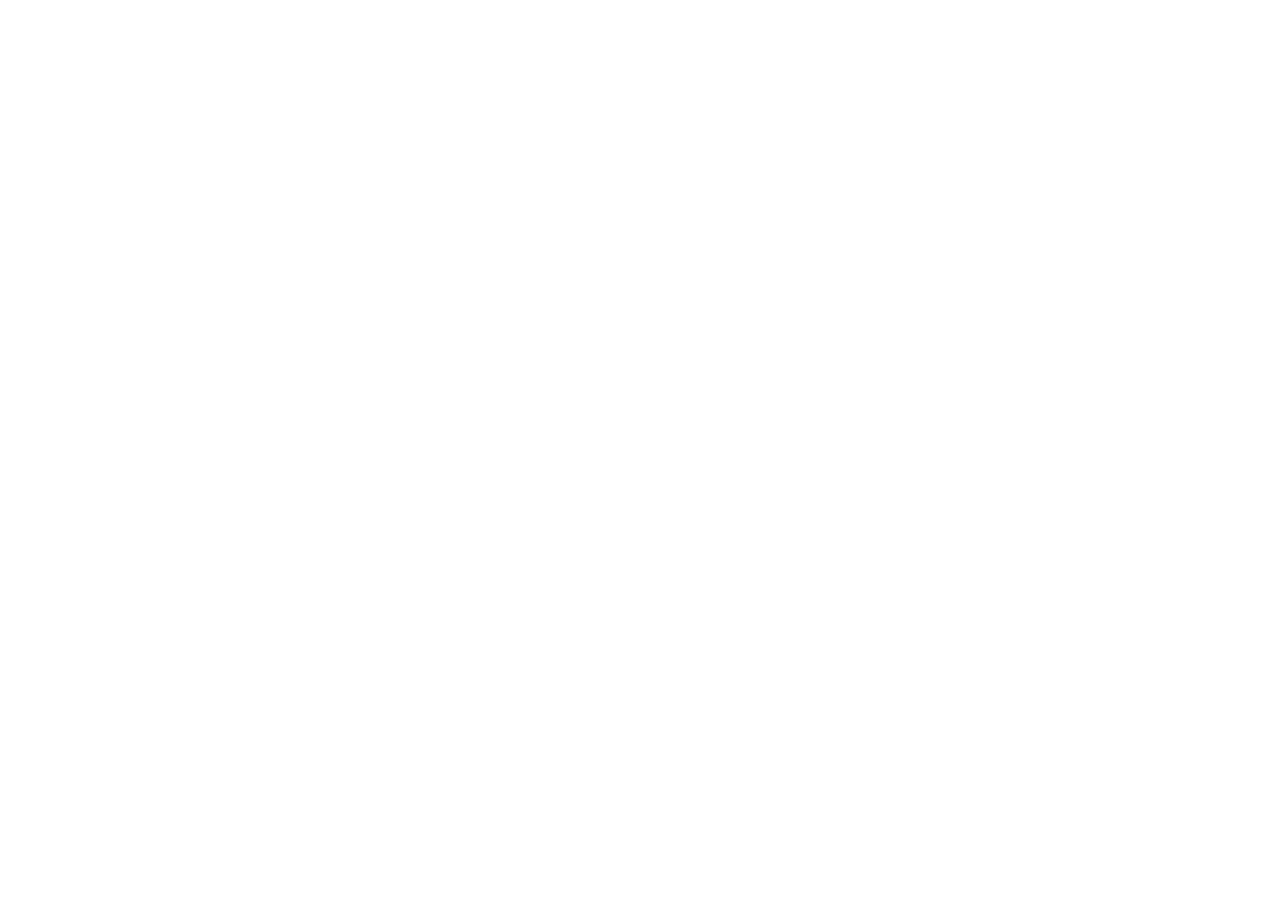
==== contact.html @ 910c5a98 "Removed about.html and replaced it with just index.html" ====
<!DOCTYPE html>
<html lang="en">
<head>
    <meta charset="UTF-8">
    <meta name="viewport" content="width=device-width, initial-scale=1.0">
    <title>Contact</title>
    <link rel="stylesheet" href="./assets/css/reset.css">
    <link rel= "stylesheet" href="https://cdn.jsdelivr.net/npm/bootstrap@4.5.3/dist/css/bootstrap.min.css" integrity="sha384-TX8t27EcRE3e/ihU7zmQxVncDAy5uIKz4rEkgIXeMed4M0jlfIDPvg6uqKI2xXr2" crossorigin="anonymous">
    <link rel="stylesheet" href="./assets/css/style.css">
</head>
<body>
    
</body>
</html>
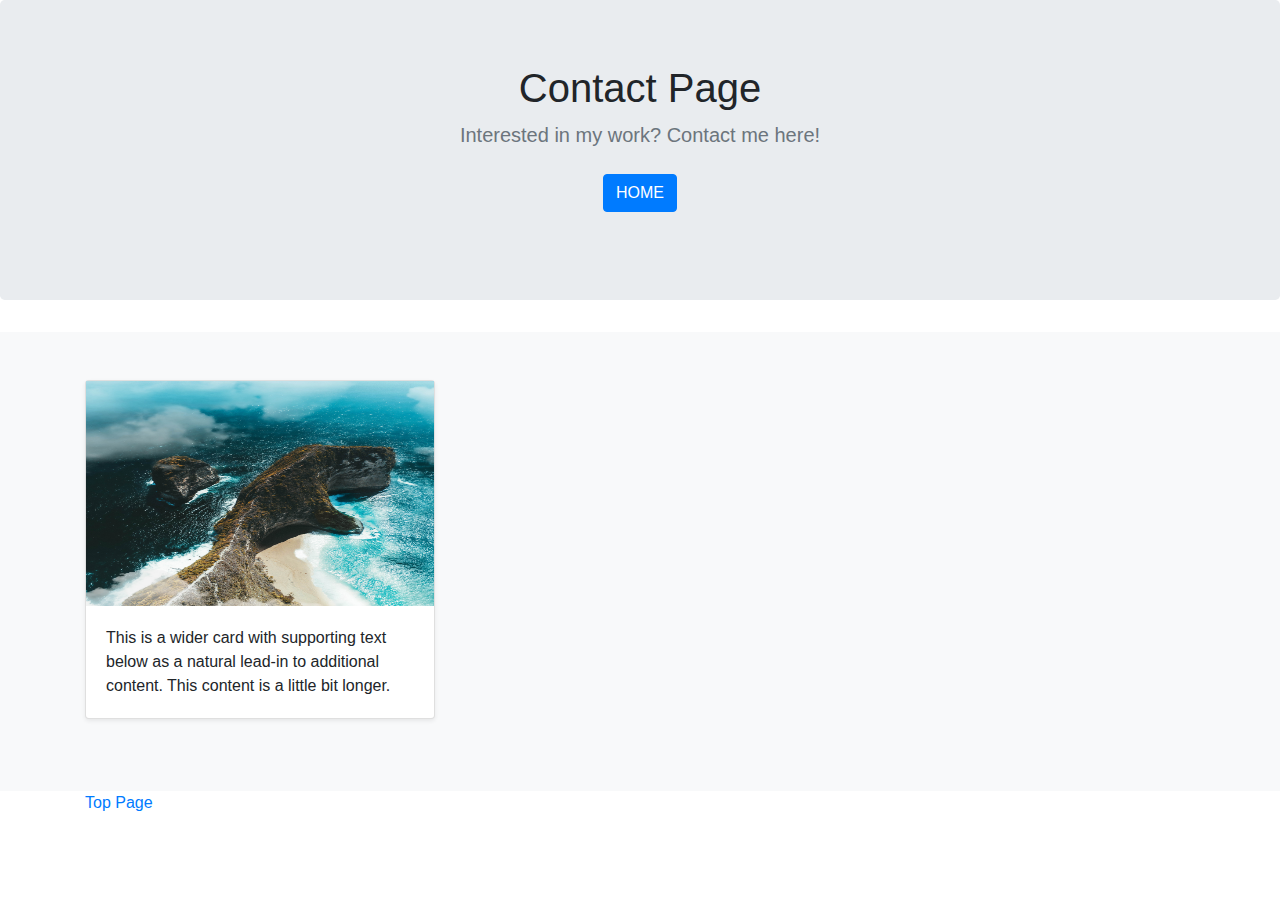
==== commit d5b0bf7d: "I added files and folders" ====
--- a/contact.html
+++ b/contact.html
@@ -1,14 +1,85 @@
-<!DOCTYPE html>
+<!doctype html>
 <html lang="en">
-<head>
-    <meta charset="UTF-8">
-    <meta name="viewport" content="width=device-width, initial-scale=1.0">
-    <title>Contact</title>
-    <link rel="stylesheet" href="./assets/css/reset.css">
-    <link rel= "stylesheet" href="https://cdn.jsdelivr.net/npm/bootstrap@4.5.3/dist/css/bootstrap.min.css" integrity="sha384-TX8t27EcRE3e/ihU7zmQxVncDAy5uIKz4rEkgIXeMed4M0jlfIDPvg6uqKI2xXr2" crossorigin="anonymous">
-    <link rel="stylesheet" href="./assets/css/style.css">
+  <head>
+    <meta charset="utf-8">
+    <meta name="viewport" content="width=device-width, initial-scale=1, shrink-to-fit=no">
+    <meta name="description" content="">
+    <meta name="author" content="Mark Otto, Jacob Thornton, and Bootstrap contributors">
+    <meta name="generator" content="Jekyll v4.1.1">
+    <title>Album example · Bootstrap</title>
+
+    <link rel="canonical" href="https://getbootstrap.com/docs/4.5/examples/album/">
+
+    <!-- Bootstrap core CSS -->
+<link href="assets/css/bootstrap.min.css" rel="stylesheet">
+
+<style>
+  .bd-placeholder-img {
+    font-size: 1.125rem;
+    text-anchor: middle;
+    -webkit-user-select: none;
+    -moz-user-select: none;
+    -ms-user-select: none;
+    user-select: none;
+  }
+
+  @media (min-width: 768px) {
+    .bd-placeholder-img-lg {
+      font-size: 3.5rem;
+    }
+  }
+</style>
+<!-- Custom styles for this template -->
+<link href="assets/css/album.css" rel="stylesheet">
 </head>
 <body>
-    
-</body>
-</html>+<header>
+<div class="collapse bg-dark" id="navbarHeader">
+<div class="container">
+  <div class="row">
+    <div class="col-sm-8 col-md-7 py-4">
+      <h4 class="text-white">About</h4>
+      <p class="text-muted">Add some information about the album below, the author, or any other background context. Make it a few sentences long so folks can pick up some informative tidbits. Then, link them off to some social networking sites or contact information.</p>
+    </div>
+    <div class="col-sm-4 offset-md-1 py-4">
+      <h4 class="text-white">Contact</h4>
+    </div>
+  </div>
+</div>
+</div>
+
+</header>
+
+<main role="main">
+
+<section class="jumbotron text-center">
+<div class="container">
+  <h1>Contact Page</h1>
+  <p class="lead text-muted">Interested in my work? Contact me here!</p>
+  <p>
+    <a href="./index.html" class="btn btn-primary my-2">HOME</a>
+  </p>
+</div>
+</section>
+
+<div class="album py-5 bg-light">
+<div class="container">
+  <div class="row">
+    <div class="col-md-4">
+      <div class="card mb-4 shadow-sm">
+        <a href="https://www.google.com"><img src="./assets/images/1.jpg" alt="" width="100%" height="225"></a>
+        <div class="card-body">
+          <p class="card-text">This is a wider card with supporting text below as a natural lead-in to additional content. This content is a little bit longer.</p>
+        </div>
+      </div>
+    </div>      
+</main>
+
+<footer class="text-muted">
+<div class="container">
+ <a href="#">Top Page</a> 
+</div>
+</footer>
+<script src="https://code.jquery.com/jquery-3.5.1.slim.min.js" integrity="sha384-DfXdz2htPH0lsSSs5nCTpuj/zy4C+OGpamoFVy38MVBnE+IbbVYUew+OrCXaRkfj" crossorigin="anonymous"></script>
+  <script>window.jQuery || document.write('<script src="../assets/js/vendor/jquery.slim.min.js"><\/script>')</script><script src="../assets/dist/js/bootstrap.bundle.min.js"></script>
+</html>
